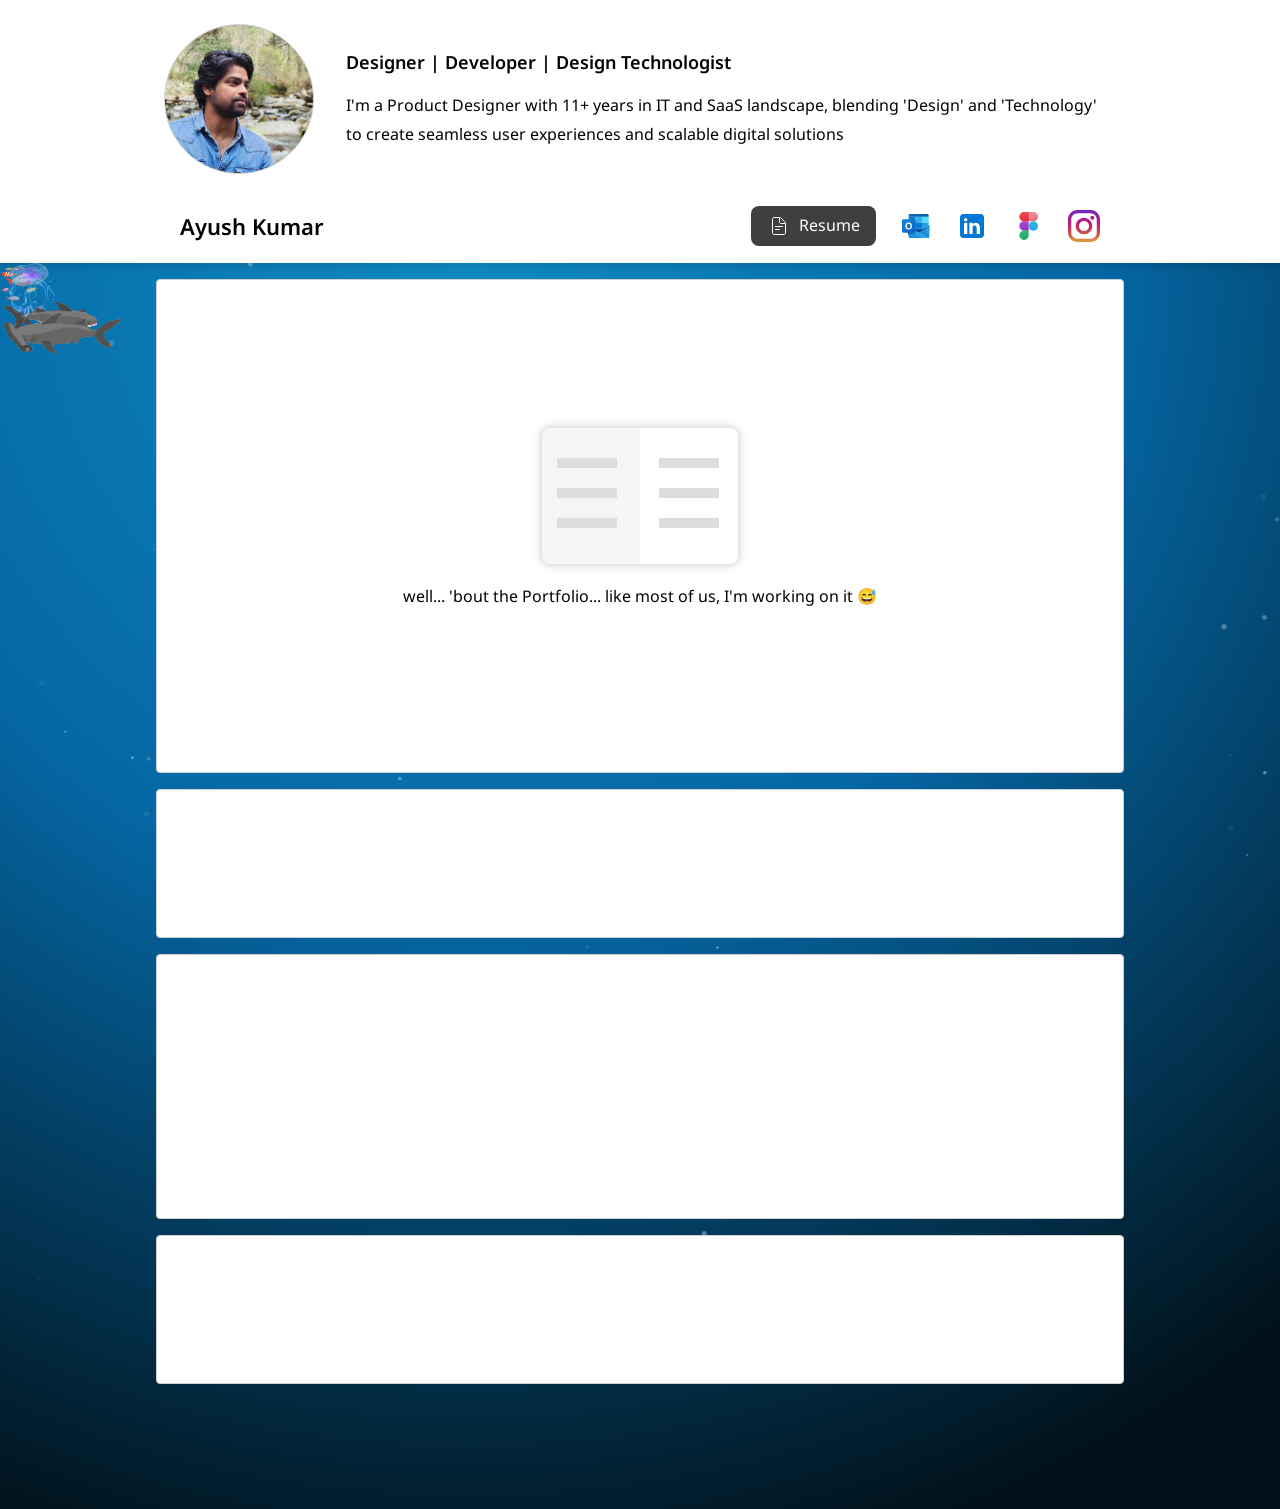
==== index.html @ e48900e7 "sea env" ====
<!DOCTYPE html>
<html>

<head>
    <meta name="description" CONTENT="Ayush Kumar | ayushkumar | ayushkumar.in | ayushkumar-in | Designer | Developer | Design Technologist | Delhi | India">
    <meta name="robots" content="index,follow">
    <meta name="viewport" content="user-scalable=no, width=device-width,height=device-height, initial-scale=1.0" />
    <meta name="theme-color" content="#ffffff" />
    <title>Ayush Kumar | Design Technologist</title>
    <script async src="https://www.googletagmanager.com/gtag/js?id=G-XXXXXXXXXX"></script>
    <script>
        window.dataLayer = window.dataLayer || [];
        function gtag(){dataLayer.push(arguments);}
        gtag('js', new Date());
        gtag('config', 'G-NXZD69PMXP');
    </script>
    <link rel="preconnect" href="https://fonts.googleapis.com">
    <link rel="preconnect" href="https://fonts.gstatic.com" crossorigin>
    <link href="https://fonts.googleapis.com/css2?family=Noto+Sans:ital,wght@0,100..900;1,100..900&display=swap" rel="stylesheet">
    <link rel="stylesheet" href="assets/styles/style.css">
    <link rel="stylesheet" href="assets/styles/loader.css">
    <link rel="stylesheet" href="assets/styles/animate.css">
    <script type="text/javascript" src="assets/scripts/jquery-3.5.1.min.js"></script>
    <script type="text/javascript" src="assets/scripts/particles.min.js"></script>
    <script type="text/javascript" src="assets/scripts/interaction.js"></script>
    <script>
        window.onbeforeunload = function () {
            window.scrollTo(0, 0);
        };
    </script>
</head>

<body>
    <intro>
        <container>
            <div class="intro">
                <dp></dp>
                <intro-text class="flex-y fill-container">
                    <subheader class="fill-container">Designer | Developer | Design Technologist</subheader>
                    <p>I'm a Product Designer with 11+ years in IT and SaaS landscape, blending 'Design' and 'Technology' to create seamless user experiences and scalable digital solutions</p>
                    
                </intro-text>
            </div>
        </container>
    </intro>
    <header class="glass">
        <container class="header">
            <name>Ayush Kumar</name>
            <hyperlink-container class="flex-x">
                <cta onclick="openNewTab('resume')"><iconCTA class="doc"></iconCTA>Resume</cta>
                <social class="outlook" onclick="openNewTab('email')"></social>
                <social class="linkedin" onclick="openNewTab('linkedin')"></social>
                <social class="figma" onclick="openNewTab('figma')"></social>
                <social class="insta" onclick="openNewTab('insta')"></social>
            </hyperlink-container>
        </container>
    </header>

    <background id="background">
        <div id="sea"></div>
        <script src="assets/scripts/sea.js"></script>
        <div id="fishLV1" class="goldfish"></div>
        <div id="fishLV2" class="fish2"></div>
        <img id="fishLV3" class="orca"></img>
        <div id="fishLV4" class="hammer"></div>
        <div id="fishLV4B1" class="jelly"></div>
        <div id="fishLV4B2" class="jelly2"></div> 
    </background>
    
    <container id="content" class="main-container flex-y">
        <content>
            <br/>
            <br/>
            <loader-container>
                <div class="loader"></div>
                <p>well... 'bout the Portfolio... like most of us, I'm working on it 😅</p>
            </loader-container>
            <br/>
            <br/>
        </content>
        <content>
            <br/>
            <br/>
            
            <br/>
            <br/>
        </content>
        <content>
            <br/>
            <br/>
             <br/>
            <br/>
            
            <br/>
            <br/>
            <br/>
            <br/>
        </content>
        <content>
            <br/>
            <br/>
            
            <br/>
            <br/>
        </content>
    </container>
    <script>
        console.log(document.getElementById('content').clientHeight);
        document.getElementsByClassName('particles-js-canvas-el')[0].style.height = (document.getElementById('content').clientHeight) + 100 + "px";
        document.getElementById('background').style.height = (document.getElementById('content').clientHeight) + 100 + "px";
    </script>
</body>

</html>
---- assets/styles/style.css ----
:root{
    --theme-color-dark:#030303;
    --theme-color-accent-1:#3f3f3f;
    --theme-color-accent-2:#6f6f6f;
    --theme-color-accent-3:#9f9f9f;
    --theme-color-accent-4:#cfcfcf;
    --theme-color-accent-5:#efefef;
    --theme-color-light:#ffffff;

    /* #region web typograpgy */
    --web-text-body-s: .875rem;
    --web-text-body: 1rem;
    --web-text-body-l: 1.125rem;
    --web-text-body-xl: 1.25rem;

    --web-text-header : 1.375rem;
    --web-text-header-l: 1.5rem;
    --web-text-header-xl: 1.625rem;
    --web-text-header-xxl: 1.875rem;

    --web-weight-light: 200;
    --web-weight-normal: 400;
    --web-weight-bold: 600;

    --web-line-height-body: 1.8;
    --web-line-height-header: 1.2;
    --web-line-height-note: 1.4;
    /* #endregion */

    --gap-base-s:.25rem;
    --gap-base: .5rem;
    --gap-1: 1rem;
    --gap-2: 1.5rem;
    --gap-3: 2rem;
    --gap-4: 4rem;

}
body{
    background-color: var(--theme-color-accent-5);
    color: var(--theme-color-dark);
    padding: 0;
    margin: 0;
    box-sizing: border-box;
    font-family: "Noto Sans", sans-serif;
    font-optical-sizing: auto;
    font-weight: var(--web-weight-normal);
    font-size: var(--web-text-body);
    font-style: normal;
    line-height: var(--web-line-height-body);
    overflow-x: hidden;
}
.glass{
    box-shadow: 0 4px 8px rgba(0, 0, 0, 0.1);
    backdrop-filter: blur(5.5px);
    border: 1px solid rgba(255, 255, 255, 0.35);
}
intro{
    z-index: 100;
    display: block;
    top: 0;
    left: 0;
    width: 100%;
    background: var(--theme-color-light);

}
.intro{
    display: flex;
    gap: var(--gap-1) var(--gap-3);
    flex-wrap: wrap;
    width: 100%;
    justify-content: space-around;
    align-items: center;
    padding: var(--gap-base);
    padding-bottom: 0 !important;
    height: max-content;
}
dp{
    display: block;
    aspect-ratio: 1 / 1;
    height: 100%;
    /* min-height: 12.5rem; */
    min-height: 9.375rem;
    border: 1px solid var(--theme-color-accent-4);
    border-radius: 50%;
    box-sizing: border-box;
    background-image: url("../images/dp.jpeg");
    background-position: center;
    background-repeat: no-repeat;
    background-size:cover;
}
intro-text{
    min-width: 15.625rem;
}
name{
    width: 20%;
    min-width: 15.625rem;
    margin-left: var(--gap-2);
}
header{
    position: sticky;
    z-index: 99;
    width: 100%;
    top: 0;
    left: 0;
    border-top: 0 !important;
    border-left: 0 !important;
    border-right: 0 !important;
    box-sizing: border-box;
    font-size: var(--web-text-header);
    font-weight: var(--web-weight-bold);
    
    background-color: var(--theme-color-light);
}
.header{
    display: flex;
    justify-content: space-between;
    align-items: center;
    line-height: var(--web-line-height-header);
    gap: var(--gap-1);
}
.flex-x{
    display: flex;
    flex-direction: row;
}
.flex-y{
    display: flex;
    flex-direction: column;
}
.fill-container{
    flex: 1 0 0;
    min-width: 15.625rem;
}
subheader{
    font-size: var(--web-text-body-l);
    margin-top: var(--gap-1);
    box-sizing: border-box;
    line-height: var(--web-line-height-note);
    font-weight: var(--web-weight-bold);
}
logo{
    background-image: url("../images/ayushkumar_dark.svg");
    background-position: center;
    background-repeat: no-repeat;
    background-size: contain;
    height: 50px;
    width: 50px;
}
container{
    display: flex;
    width: 100%;
    max-width: 1000px;
    position: relative;
    left: 50%;
    transform: translateX(-50%);

    padding: var(--gap-1);
    box-sizing: border-box;
}
.main-container{
    gap: var(--gap-1);
}
content{
    box-sizing: border-box;
    width: 100%;
    border: 1px solid var(--theme-color-accent-4);
    border-radius: var(--gap-base-s);
    padding: var(--gap-1);
    background: var(--theme-color-light);
}
hyperlink-container{
    gap: var(--gap-2);
    margin-right: var(--gap-2);
}
social{
    aspect-ratio: 1/1;
    width: 2rem;
    background-position: center;
    background-size: contain;
    background-repeat: no-repeat;
    cursor: pointer;
}
social:hover{transform: scale(1.4);}
social:active{transform: scale(1.4);}
.linkedin{
    background-image: url("../icons/linkedin.svg");
}
.outlook{
    background-image: url("../icons/outlook.svg");
}
.figma{
    background-image: url("../icons/figma.svg");
}
.insta{
    background-image: url("../icons/instagram.svg");
}
cta{
    padding: var(--gap-base) var(--gap-1);
    font-size: var(--web-text-body);
    cursor: pointer;
    display: flex;
    gap: var(--gap-base);
    align-items: center;
    background: var(--theme-color-accent-1);
    color: var(--theme-color-light);
    font-weight: var(--web-weight-normal);
    border-radius: var(--gap-base);
}
cta:hover{transform: scale(1.1);}
cta:active{transform: scale(1.1);}
iconCTA{
    height: 24px;
    width: 24px;
    background-position: center;
    background-repeat: no-repeat;
    background-size: contain;
}
iconCTA.doc{
    background-image: url("../icons/File_dock_light.svg");
}


@media screen and (max-width: 800px) {
    dp{
        min-height: 9.375rem;
    }
    name{
        text-align: center;
        margin-left: 0;;
    }
    intro-text{
        text-align: center;
    }
    .intro{
        flex-direction: column;
    }
    .header{
        flex-direction: column;
    }
    hyperlink-container{
        margin-right: 0;
    }
}

background{
    position: absolute;
    width: 100%;
    cursor:grab;
    min-height: 100%;
}
.particles-js-canvas-el{
    position: relative !important;
    z-index: 1;
}
#sea{
    position: absolute;
    width: 100%;
    min-height: 100%;
    background: radial-gradient(102.87% 107.68% at 36.69% 0%, #0E8AC1 0%, #0567A5 48.1%, #01121A 100%);
}
.droplets1{    
        background-image:url("../images/webDepth1.png");    
}
.droplets2{    
    background-image:url("../images/webDepth2.png");
    background-repeat: repeat-x;
}

.droplets3{   
    background-image:url("../images/webDepth3.png");
    background-repeat: repeat-x;
}
---- assets/styles/loader.css ----
.loader {
          width: 200px;
          height: 140px;
          /* background: #979794; */
          box-sizing: border-box;
          position: relative;
          border-radius:10px;
          perspective: 1000px;
        }

        .loader:before{
          content: '';
          position: absolute;
          left: 2px;
          right: 2px;
          top: 2px;
          bottom: 2px;
          border-radius:8px;
          background: #f5f5f5  no-repeat;
          background-size: 60px 10px;
          background-image: 	linear-gradient(#ddd 100px, transparent 0) ,
                    linear-gradient(#ddd 100px, transparent 0), 
                    linear-gradient(#ddd 100px, transparent 0), 
                    linear-gradient(#ddd 100px, transparent 0), 
                    linear-gradient(#ddd 100px, transparent 0), 
                    linear-gradient(#ddd 100px, transparent 0);
          
          background-position: 15px 30px , 15px 60px , 15px 90px, 
                    105px 30px , 105px 60px , 105px 90px;
          box-shadow: 0 0 10px rgba(0,0,0,0.25);
        }
        .loader:after {
          content: '';
            position: absolute;
            width: calc(50% - 2px);
            right: 2px;
            top: 2px;
            bottom: 2px;
            border-radius: 0 8px 8px 0;
            background: #fff no-repeat;
            background-size: 60px 10px;
            background-image: linear-gradient(#ddd 100px, transparent 0), 
                    linear-gradient(#ddd 100px, transparent 0), 
                    linear-gradient(#ddd 100px, transparent 0);
            background-position: 50% 30px ,50% 60px , 50%  90px;
            transform: rotateY(0deg );
            transform-origin: left center;
          animation: paging 1s linear infinite;
        }


        @keyframes paging {
          to {
            transform: rotateY( -180deg );
          }
        }

loader-container{
  display: grid;
  place-items: center;
  align-items: center;
  padding: 72px;
}
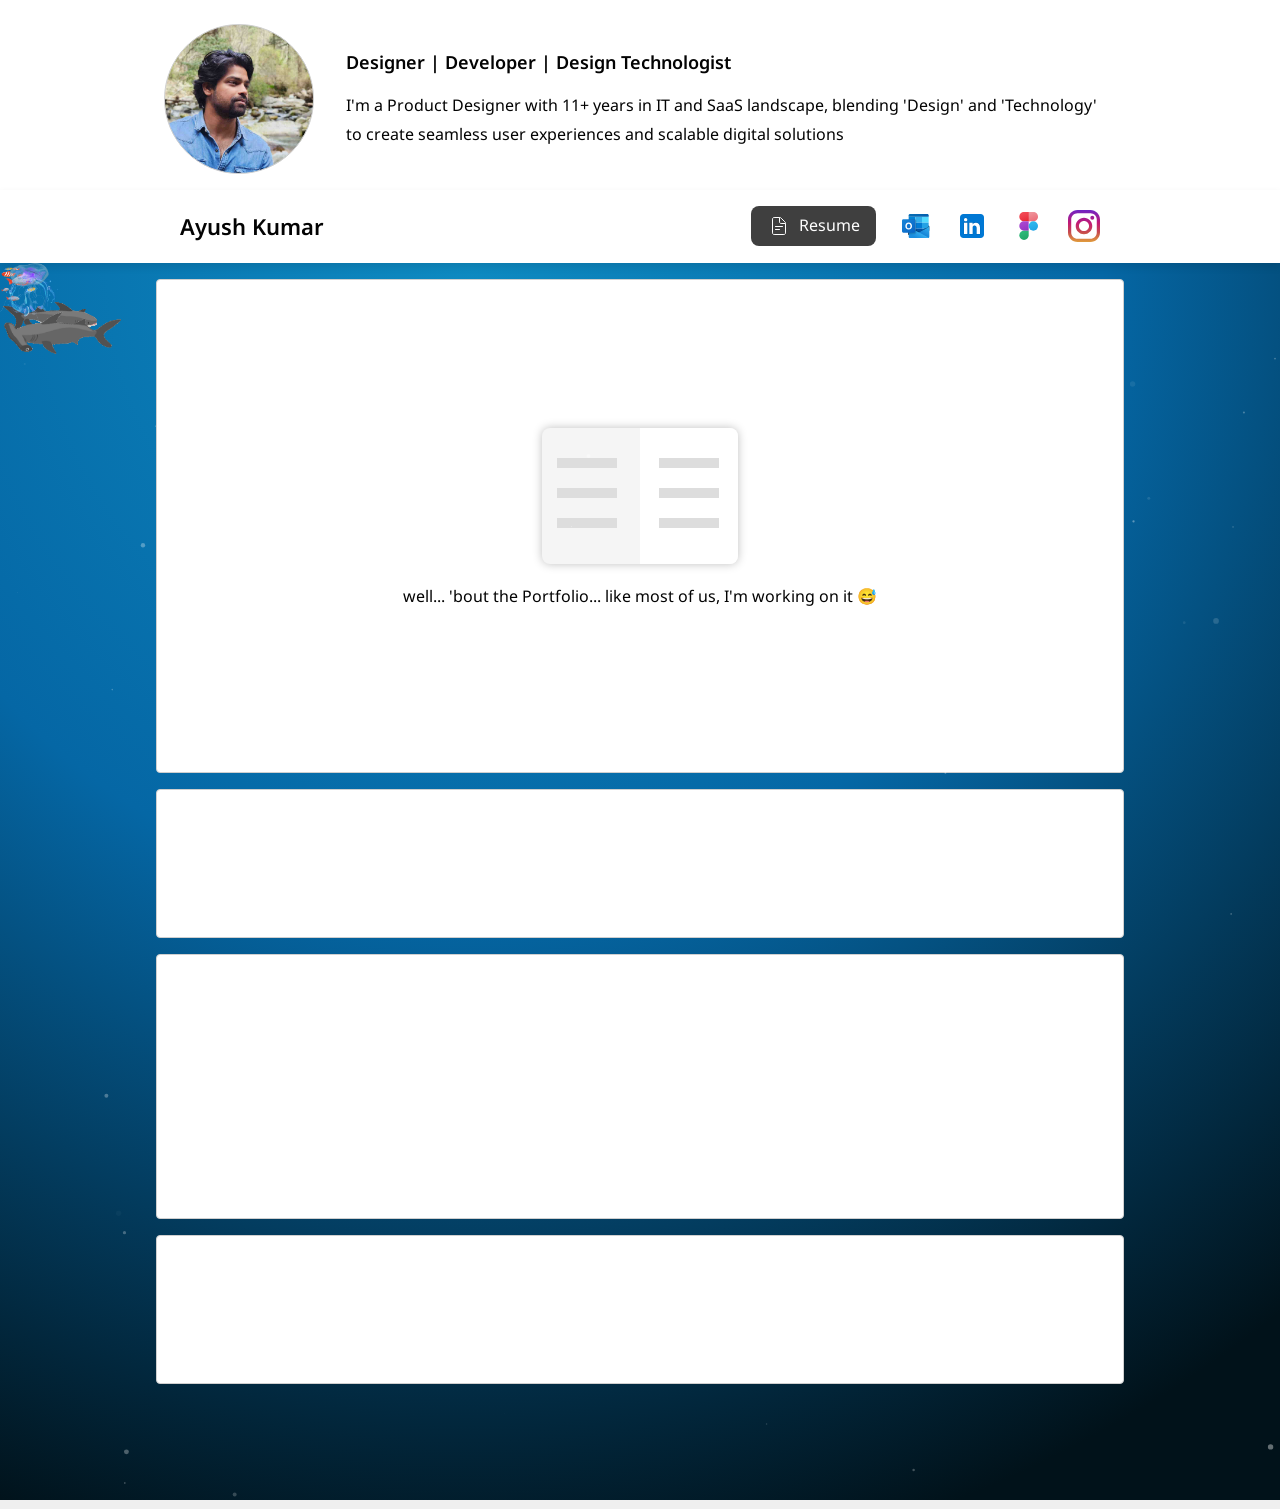
==== commit 1a6bb907: "window resize" ====
--- a/index.html
+++ b/index.html
@@ -55,7 +55,6 @@
             </hyperlink-container>
         </container>
     </header>
-
     <background id="background">
         <div id="sea"></div>
         <script src="assets/scripts/sea.js"></script>
@@ -66,7 +65,6 @@
         <div id="fishLV4B1" class="jelly"></div>
         <div id="fishLV4B2" class="jelly2"></div> 
     </background>
-    
     <container id="content" class="main-container flex-y">
         <content>
             <br/>
@@ -104,10 +102,12 @@
             <br/>
         </content>
     </container>
+    
     <script>
-        console.log(document.getElementById('content').clientHeight);
-        document.getElementsByClassName('particles-js-canvas-el')[0].style.height = (document.getElementById('content').clientHeight) + 100 + "px";
-        document.getElementById('background').style.height = (document.getElementById('content').clientHeight) + 100 + "px";
+        // document.getElementsByClassName('particles-js-canvas-el')[0].style.height = (document.getElementById('content').clientHeight) + 100 + "px";
+        // document.getElementById('background').style.height = (document.getElementById('content').clientHeight) + 100 + "px";
+        // document.getElementById('background').style.transform = "scale(.8)";
+        // document.getElementById('background').style.transform = "scale(1)";
     </script>
 </body>
 
--- a/assets/styles/style.css
+++ b/assets/styles/style.css
@@ -244,6 +244,7 @@
 background{
     position: absolute;
     width: 100%;
+    max-width: 100%;
     cursor:grab;
     min-height: 100%;
 }
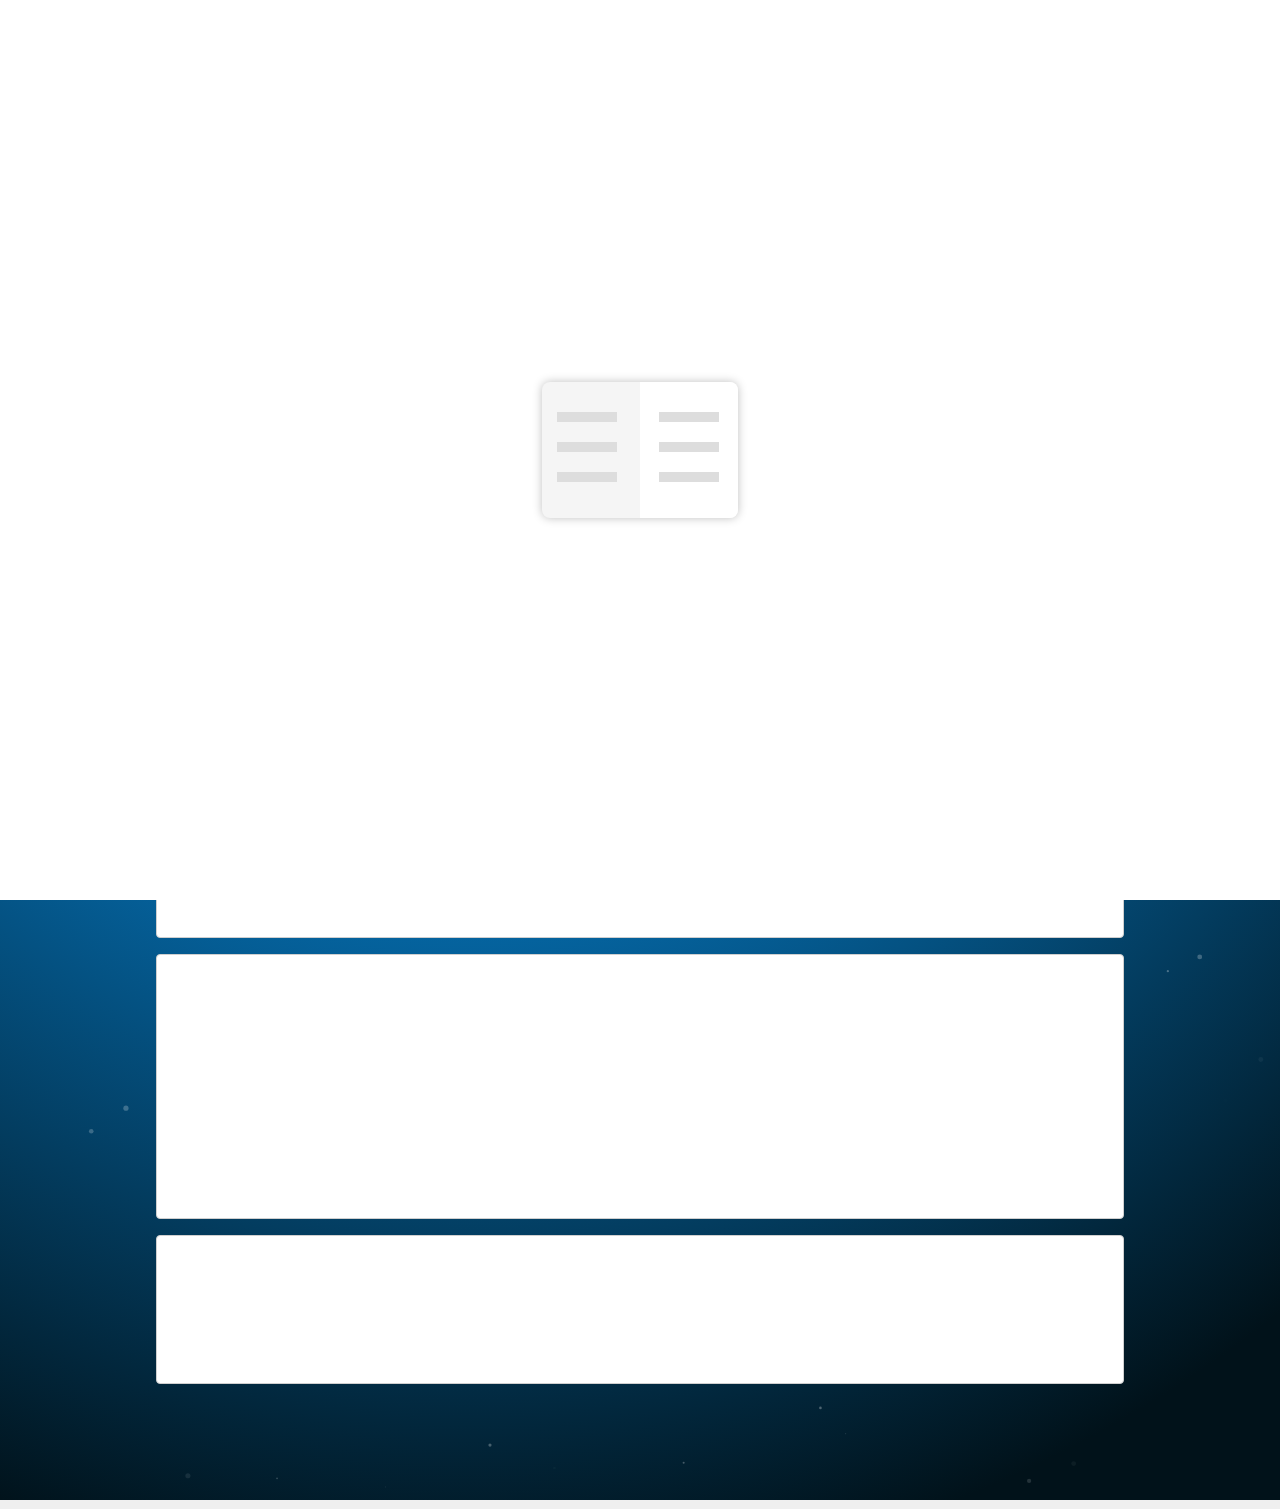
==== commit da12f124: "main load screen" ====
--- a/index.html
+++ b/index.html
@@ -31,6 +31,9 @@
 </head>
 
 <body>
+    <mainLoader id="mainLoader">
+        <div class="loader"></div>
+    </mainLoader>
     <intro>
         <container>
             <div class="intro">
--- a/assets/styles/style.css
+++ b/assets/styles/style.css
@@ -258,15 +258,13 @@
     min-height: 100%;
     background: radial-gradient(102.87% 107.68% at 36.69% 0%, #0E8AC1 0%, #0567A5 48.1%, #01121A 100%);
 }
-.droplets1{    
-        background-image:url("../images/webDepth1.png");    
-}
-.droplets2{    
-    background-image:url("../images/webDepth2.png");
-    background-repeat: repeat-x;
-}
-
-.droplets3{   
-    background-image:url("../images/webDepth3.png");
-    background-repeat: repeat-x;
-}
+mainLoader{
+    position: absolute;
+    z-index: 101;
+    width: 100%;
+    height: 100%;
+    background: var(--theme-color-light);
+    display: grid;
+    place-items: center;
+    align-items: center;
+}
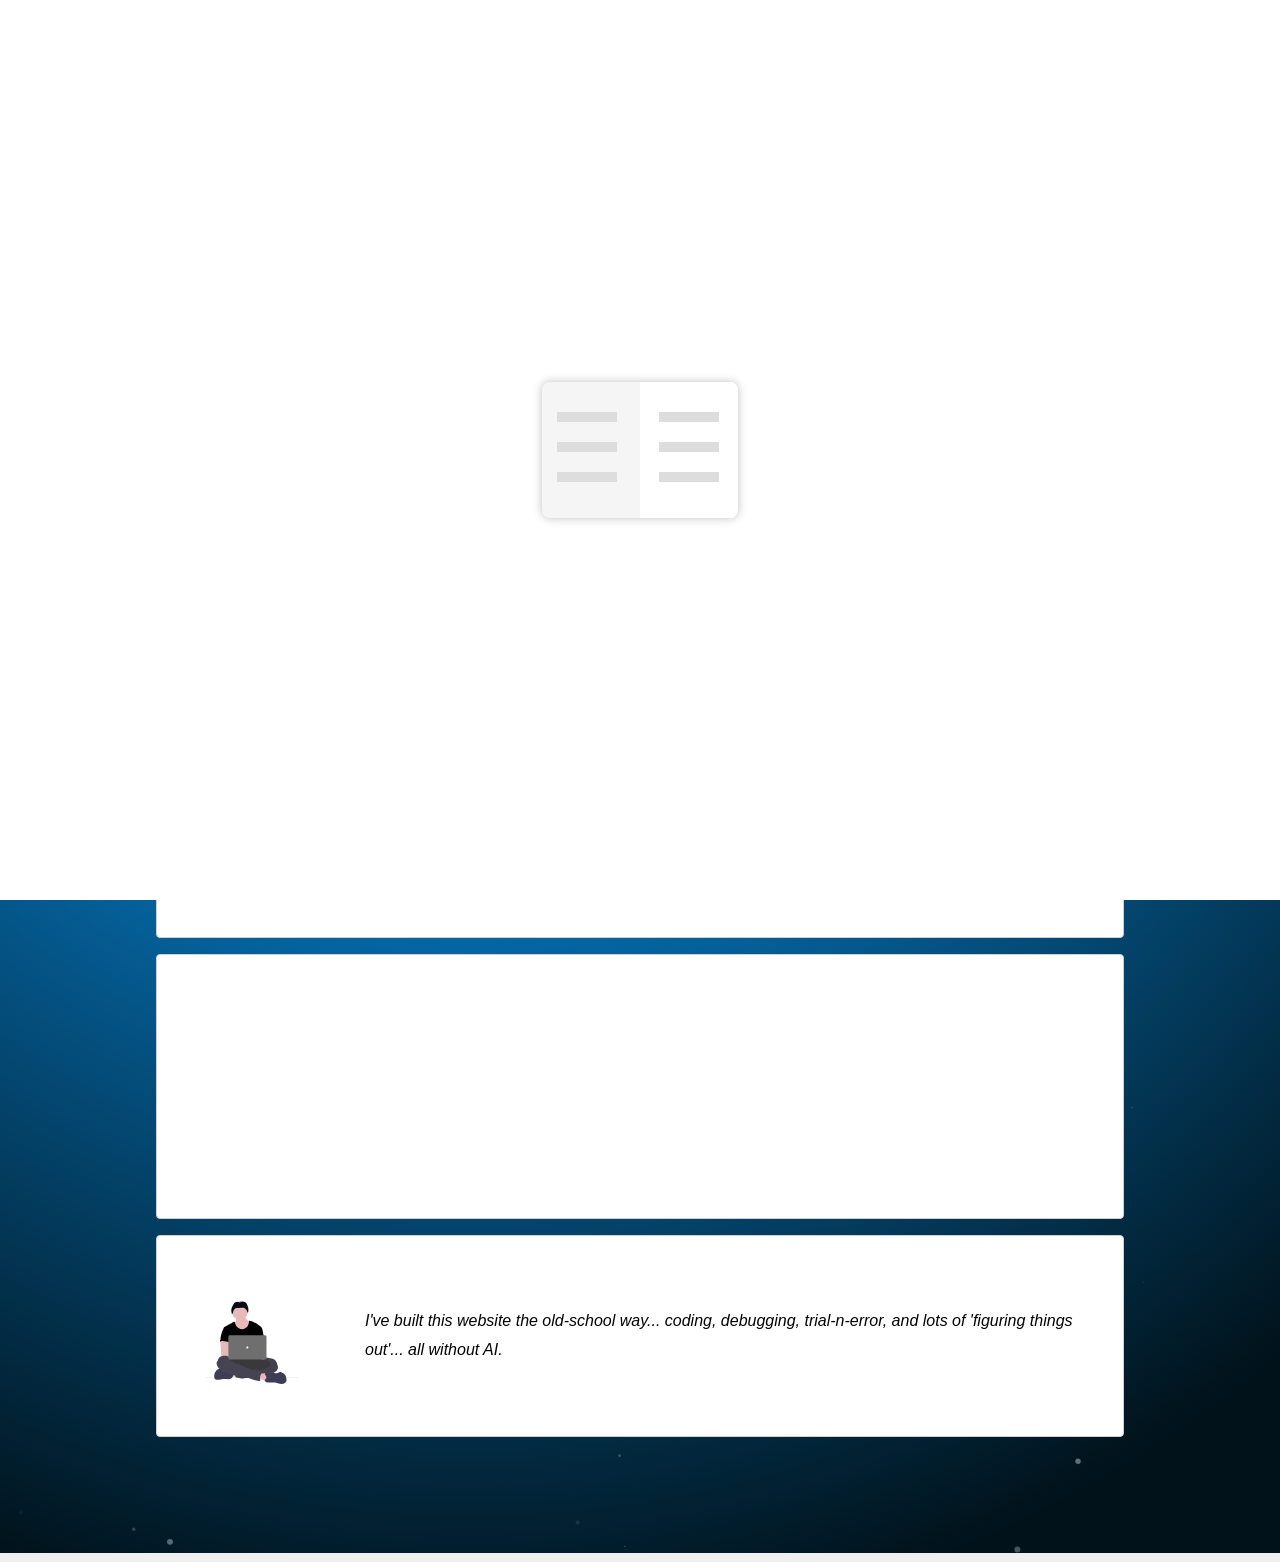
==== commit 704f08ab: "update" ====
--- a/index.html
+++ b/index.html
@@ -50,11 +50,11 @@
         <container class="header">
             <name>Ayush Kumar</name>
             <hyperlink-container class="flex-x">
-                <cta onclick="openNewTab('resume')"><iconCTA class="doc"></iconCTA>Resume</cta>
                 <social class="outlook" onclick="openNewTab('email')"></social>
                 <social class="linkedin" onclick="openNewTab('linkedin')"></social>
                 <social class="figma" onclick="openNewTab('figma')"></social>
                 <social class="insta" onclick="openNewTab('insta')"></social>
+                <cta onclick="openNewTab('resume')"><iconCTA class="doc"></iconCTA>Resume</cta>
             </hyperlink-container>
         </container>
     </header>
@@ -98,11 +98,10 @@
             <br/>
         </content>
         <content>
-            <br/>
-            <br/>
-            
-            <br/>
-            <br/>
+            <footnote>
+                <code></code>
+                I've built this website the old-school way... coding, debugging, trial-n-error, and lots of 'figuring things out'... all without AI.
+            </footnote>
         </content>
     </container>
     
--- a/assets/styles/style.css
+++ b/assets/styles/style.css
@@ -161,6 +161,7 @@
 }
 content{
     box-sizing: border-box;
+    z-index: 1;
     width: 100%;
     border: 1px solid var(--theme-color-accent-4);
     border-radius: var(--gap-base-s);
@@ -217,7 +218,20 @@
 iconCTA.doc{
     background-image: url("../icons/File_dock_light.svg");
 }
-
+footnote{
+    display: flex;
+    align-items: center;
+    font-style: italic;
+    padding: var(--gap-base-s) var(--gap-3);
+}
+code{
+    background: url("../images/code.svg");
+    background-position: center;
+    background-repeat: no-repeat;
+    background-size: contain;
+    aspect-ratio: 1/1;
+    height: 10rem;
+}
 
 @media screen and (max-width: 800px) {
     dp{
@@ -239,10 +253,15 @@
     hyperlink-container{
         margin-right: 0;
     }
+    footnote{
+        flex-direction: column;
+        text-align: center;
+    }
 }
 
 background{
     position: absolute;
+    z-index: 0;
     width: 100%;
     max-width: 100%;
     cursor:grab;
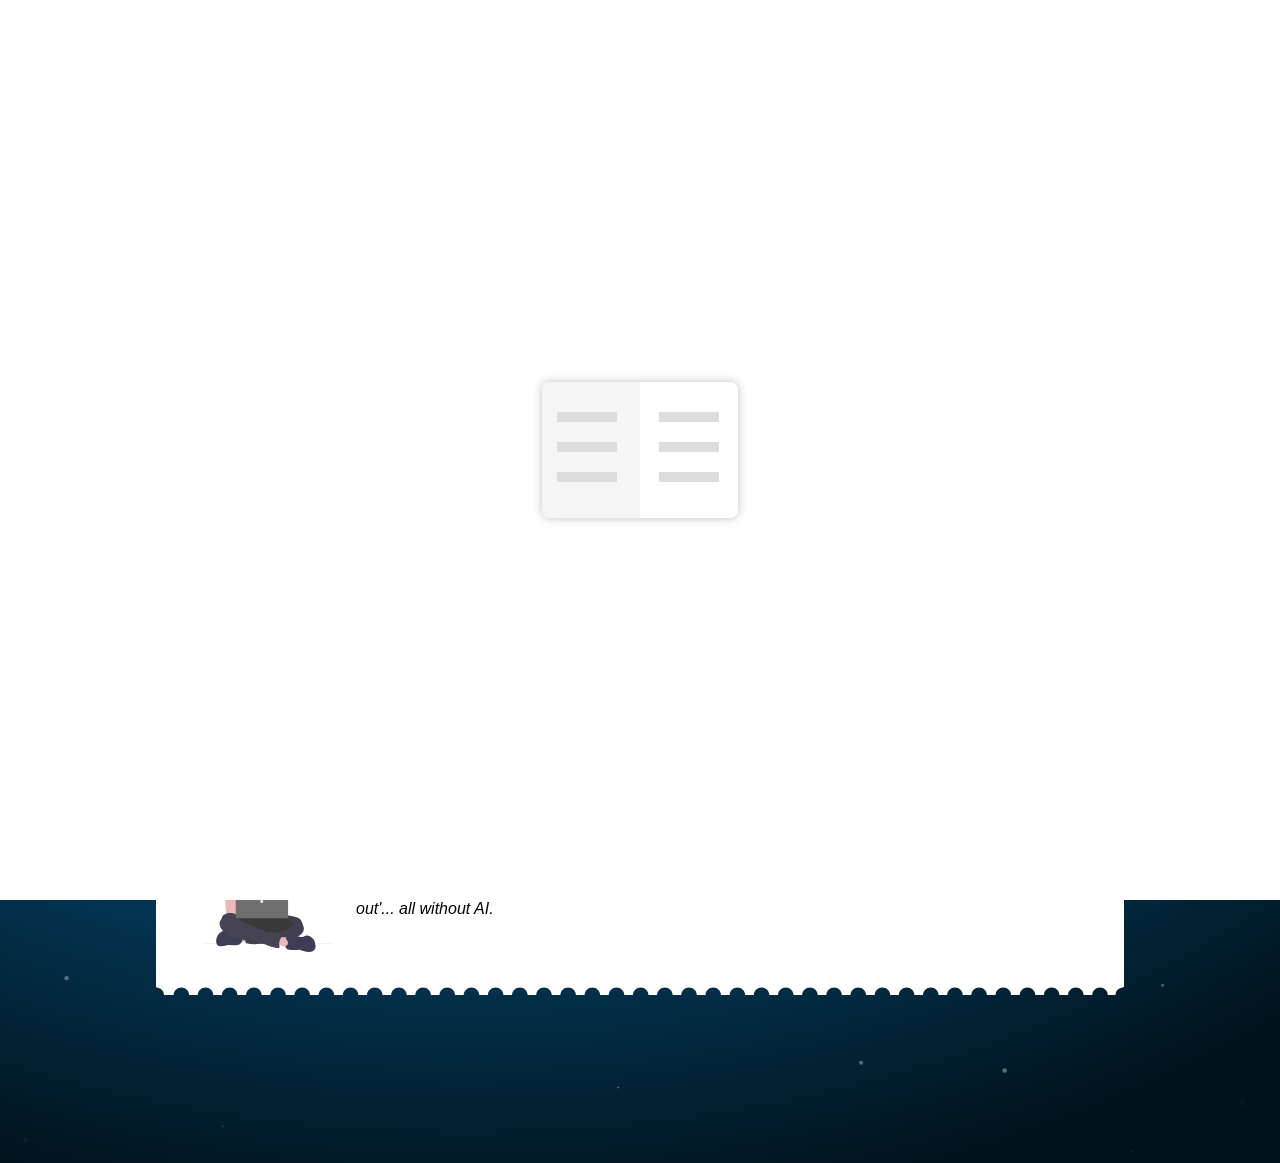
==== commit 9ce2cd37: "paper cut" ====
--- a/index.html
+++ b/index.html
@@ -70,6 +70,7 @@
     </background>
     <container id="content" class="main-container flex-y">
         <content>
+            <top-cut></top-cut>
             <br/>
             <br/>
             <loader-container>
@@ -78,30 +79,15 @@
             </loader-container>
             <br/>
             <br/>
+            <bottom-cut></bottom-cut>
         </content>
         <content>
-            <br/>
-            <br/>
-            
-            <br/>
-            <br/>
-        </content>
-        <content>
-            <br/>
-            <br/>
-             <br/>
-            <br/>
-            
-            <br/>
-            <br/>
-            <br/>
-            <br/>
-        </content>
-        <content>
+            <top-cut></top-cut>
             <footnote>
                 <code></code>
                 I've built this website the old-school way... coding, debugging, trial-n-error, and lots of 'figuring things out'... all without AI.
             </footnote>
+            <bottom-cut></bottom-cut>
         </content>
     </container>
     
--- a/assets/styles/style.css
+++ b/assets/styles/style.css
@@ -156,6 +156,9 @@
     padding: var(--gap-1);
     box-sizing: border-box;
 }
+#content{
+    gap: var(--gap-1);
+}
 .main-container{
     gap: var(--gap-1);
 }
@@ -163,11 +166,65 @@
     box-sizing: border-box;
     z-index: 1;
     width: 100%;
-    border: 1px solid var(--theme-color-accent-4);
-    border-radius: var(--gap-base-s);
+    /* border: 1px solid var(--theme-color-accent-4); */
+    /* border-radius: var(--gap-base-s); */
     padding: var(--gap-1);
     background: var(--theme-color-light);
 }
+top-cut{
+    content: '';
+    position:relative ;
+    display: block;
+    top: -24px;
+    left: -1rem;
+    width: calc(100% + 2rem);
+    height: 8px;
+    background:url("../images/web-cut-up.svg");
+    background-position:bottom;
+    background-size:cover;
+    background-repeat: no-repeat;
+}
+bottom-cut{
+    content: '';
+    position: relative;
+    display: block;
+    bottom: -24px;
+    left: -1rem;
+    width: calc(100% + 2rem);
+    height: 8px;
+    background:url("../images/web-cut-down.svg");
+    background-position:top;
+    background-size:cover;
+    background-repeat: no-repeat;
+
+}
+/* content::before{
+    content: '';
+    position: absolute;
+    box-sizing: border-box;
+    top: 1px;
+    left: 1rem;
+    width: calc(100% - 2rem);
+    height: 16px;
+    background:url("../images/web-cut-up.svg");
+    background-position:top;
+    background-size:cover;
+    background-repeat: no-repeat;
+
+} */
+/* content::after {
+      content: '';
+      position: absolute;
+      box-sizing: border-box;
+      bottom: 1px;
+      left: 1rem;
+      width: calc(100% - 2rem);
+      height: 16px;
+      background:url("../images/web-cut-down.svg");
+      background-position:top;
+      background-size:cover;
+      background-repeat: no-repeat;
+} */
 hyperlink-container{
     gap: var(--gap-2);
     margin-right: var(--gap-2);
@@ -223,6 +280,7 @@
     align-items: center;
     font-style: italic;
     padding: var(--gap-base-s) var(--gap-3);
+    gap: var(--gap-2);
 }
 code{
     background: url("../images/code.svg");
@@ -230,7 +288,7 @@
     background-repeat: no-repeat;
     background-size: contain;
     aspect-ratio: 1/1;
-    height: 10rem;
+    height: 8rem;
 }
 
 @media screen and (max-width: 800px) {
@@ -275,7 +333,8 @@
     position: absolute;
     width: 100%;
     min-height: 100%;
-    background: radial-gradient(102.87% 107.68% at 36.69% 0%, #0E8AC1 0%, #0567A5 48.1%, #01121A 100%);
+    background: radial-gradient(102.87% 107.68% at 36.69% 0%, #0E8AC1 0%, #0567A5 28.1%, #01121A 100%);
+    /* background: radial-gradient(102.87% 107.68% at 36.69% 0%, #0E8AC1 0%, #0567A5 48.1%, #01121A 100%); */
 }
 mainLoader{
     position: absolute;
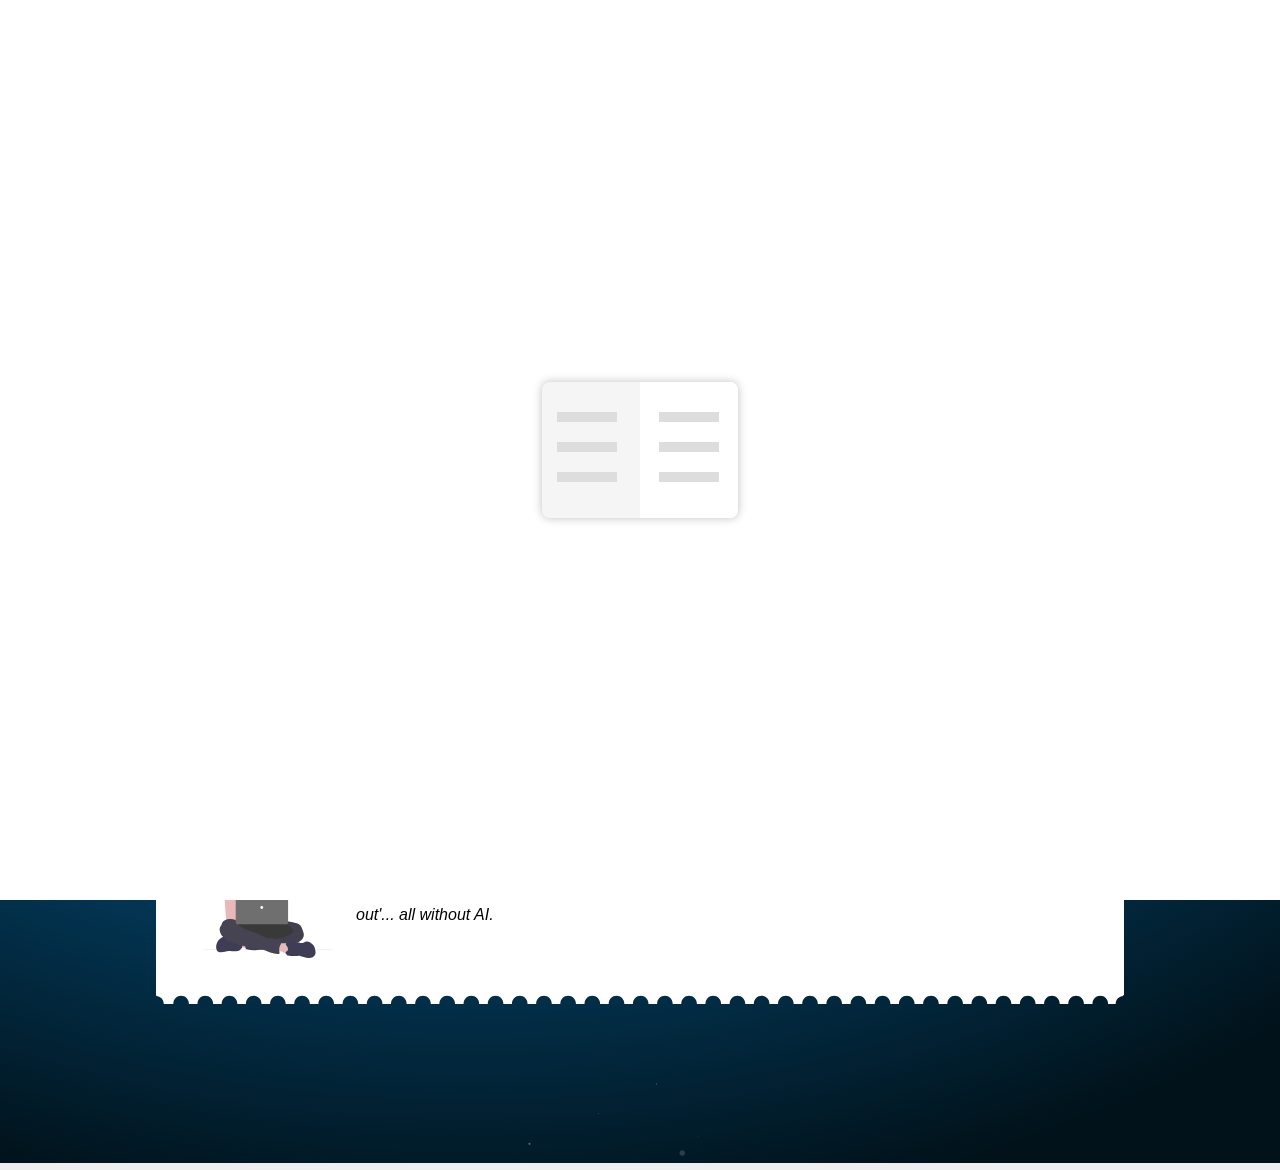
==== commit 2355fe51: "update" ====
--- a/index.html
+++ b/index.html
@@ -81,6 +81,7 @@
             <br/>
             <bottom-cut></bottom-cut>
         </content>
+       
         <content>
             <top-cut></top-cut>
             <footnote>
--- a/assets/styles/style.css
+++ b/assets/styles/style.css
@@ -175,56 +175,29 @@
     content: '';
     position:relative ;
     display: block;
-    top: -24px;
+    top: -1.5rem;
     left: -1rem;
     width: calc(100% + 2rem);
-    height: 8px;
+    height: .625rem;
     background:url("../images/web-cut-up.svg");
-    background-position:bottom;
-    background-size:cover;
+    background-position:top;
+    background-size:100%;
     background-repeat: no-repeat;
 }
 bottom-cut{
     content: '';
     position: relative;
     display: block;
-    bottom: -24px;
+    bottom: -1.536rem;
     left: -1rem;
     width: calc(100% + 2rem);
-    height: 8px;
+    height: .625rem;
     background:url("../images/web-cut-down.svg");
-    background-position:top;
-    background-size:cover;
-    background-repeat: no-repeat;
-
-}
-/* content::before{
-    content: '';
-    position: absolute;
-    box-sizing: border-box;
-    top: 1px;
-    left: 1rem;
-    width: calc(100% - 2rem);
-    height: 16px;
-    background:url("../images/web-cut-up.svg");
-    background-position:top;
-    background-size:cover;
-    background-repeat: no-repeat;
-
-} */
-/* content::after {
-      content: '';
-      position: absolute;
-      box-sizing: border-box;
-      bottom: 1px;
-      left: 1rem;
-      width: calc(100% - 2rem);
-      height: 16px;
-      background:url("../images/web-cut-down.svg");
-      background-position:top;
-      background-size:cover;
-      background-repeat: no-repeat;
-} */
+    background-position:bottom;
+    background-size:100%;
+    background-repeat: no-repeat;
+
+}
 hyperlink-container{
     gap: var(--gap-2);
     margin-right: var(--gap-2);
@@ -315,6 +288,31 @@
         flex-direction: column;
         text-align: center;
     }
+    top-cut{
+        padding: 0;
+        top: -1.312rem;
+        left: -1rem;
+        width: calc(100% + 2rem);
+        height: .314rem;
+        background:url("../images/mob-cut-up.svg");
+        background-size: 100%;
+        background-position: top;
+        background-repeat: no-repeat;
+    }
+    bottom-cut{
+        padding: 0;
+        bottom: -1.312rem;
+        left: -1rem;
+        width: calc(100% + 2rem);
+        height: .314rem;
+        background:url("../images/mob-cut-down.svg");
+        background-size: 100%;
+        background-position: bottom;
+        background-repeat: no-repeat;
+    }
+    #content{
+        gap: .625rem;
+    }
 }
 
 background{
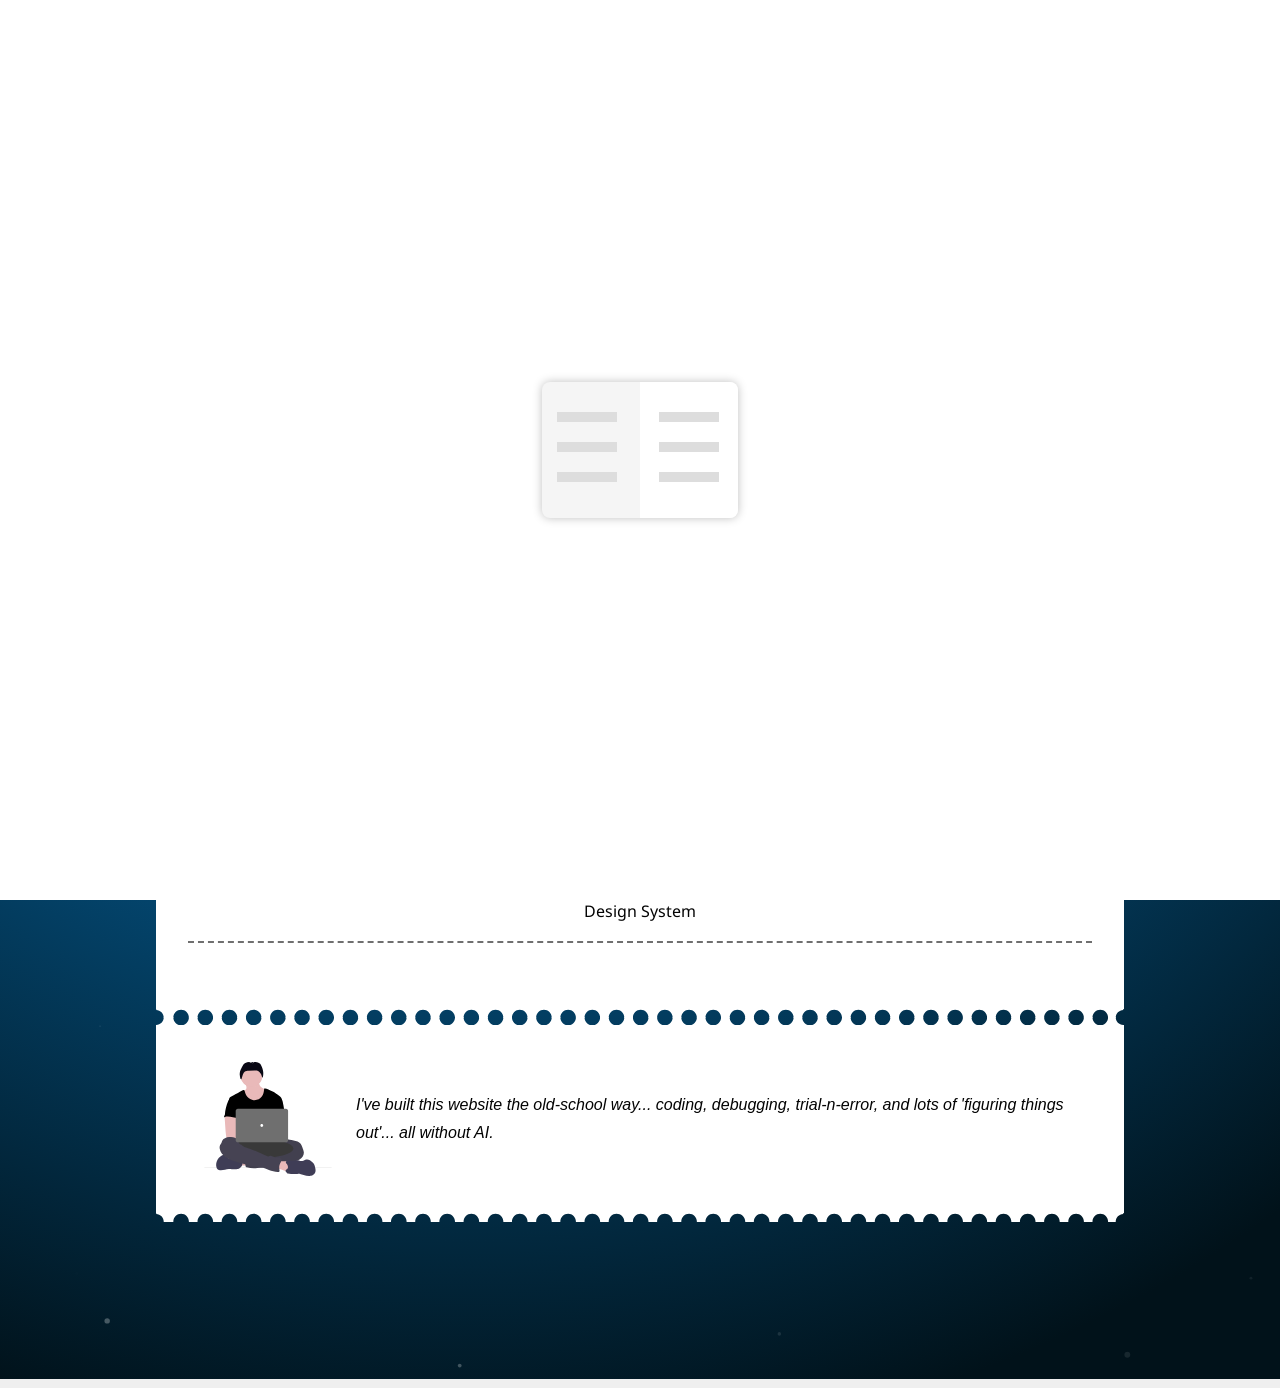
==== commit 06c0309f: "update" ====
--- a/index.html
+++ b/index.html
@@ -61,24 +61,61 @@
     <background id="background">
         <div id="sea"></div>
         <script src="assets/scripts/sea.js"></script>
-        <div id="fishLV1" class="goldfish"></div>
+        <!-- <div id="fishLV1" class="goldfish"></div>
         <div id="fishLV2" class="fish2"></div>
         <img id="fishLV3" class="orca"></img>
         <div id="fishLV4" class="hammer"></div>
         <div id="fishLV4B1" class="jelly"></div>
-        <div id="fishLV4B2" class="jelly2"></div> 
+        <div id="fishLV4B2" class="jelly2"></div>  -->
     </background>
     <container id="content" class="main-container flex-y">
         <content>
             <top-cut></top-cut>
-            <br/>
-            <br/>
-            <loader-container>
-                <div class="loader"></div>
-                <p>well... 'bout the Portfolio... like most of us, I'm working on it 😅</p>
-            </loader-container>
-            <br/>
-            <br/>
+            <work>
+                <work-title>Plugin Work</work-title>
+                <project-container>
+                    <project>
+                        <project-title>
+                            Design Bud
+                        </project-title>
+                        <project-image id="designBud"></project-image>
+                        <project-details>
+                            Design Bud helps to optimize & organize the Figma file
+                        </project-details>
+                    </project>
+                    <project>
+                        <project-title>
+                            Spell Based Plugins
+                        </project-title>
+                        <project-image id="spells"></project-image>
+                        <project-details>
+                            Exploration of bringing wizarding world seplls into the World of Figma
+                        </project-details>
+                    </project>
+                    <project>
+                        <project-title>
+                            Project Template Generator
+                        </project-title>
+                        <project-image id="PTG"></project-image>
+                        <project-details>
+                            This plugin creates dedicated pages in the Figma file to organize the project
+                        </project-details>
+                    </project>
+                </project-container>
+            </work>
+            <bottom-cut></bottom-cut>
+        </content>
+
+        <content>
+            <top-cut></top-cut>
+            <work>
+                <work-title>Design System</work-title>
+                <project-container>
+                    <project></project>
+                    <project></project>
+                    <project></project>
+                </project-container>
+            </work>
             <bottom-cut></bottom-cut>
         </content>
        
@@ -90,6 +127,7 @@
             </footnote>
             <bottom-cut></bottom-cut>
         </content>
+
     </container>
     
     <script>
--- a/assets/styles/style.css
+++ b/assets/styles/style.css
@@ -263,6 +263,82 @@
     aspect-ratio: 1/1;
     height: 8rem;
 }
+work{
+    box-sizing: border-box;
+    display: flex;
+    flex-direction: column;
+    width: 100%;
+    height: 100%;
+    padding: 0 var(--gap-1);
+}
+work-title{
+    box-sizing: border-box;
+    display: grid;
+    place-items: center;
+    border-bottom: 2px dashed var(--theme-color-accent-2);
+    padding: var(--gap-1) 0;
+}
+project-container{
+    box-sizing: border-box;
+    width: 100%;
+    display: flex;
+    flex-wrap: wrap;
+    padding-top: var(--gap-2);
+    padding-bottom: var(--gap-1);
+    gap: var(--gap-1);
+    justify-content: space-around;
+}
+project{
+    display: flex;
+    flex-direction: column;
+    box-sizing: border-box;
+    width:calc(32% - .5rem);
+    cursor: pointer;
+}
+project-title{
+    box-sizing: border-box;
+    padding: var(--gap-1);
+    font-size: var(--web-text-body-s);
+    background: var(--theme-color-accent-1);
+    color: var(--theme-color-light);
+    display: grid;
+    place-items: center;
+    border-radius: var(--gap-base) var(--gap-base) 0 0;
+    text-align: center;
+}
+project-image{
+    display: block;
+    box-sizing: border-box;
+    aspect-ratio: 1/1;
+    width: 100%;
+    border-radius: 0 0 var(--gap-base) var(--gap-base);
+    background-position: center !important;
+    background-size: cover !important;
+    background-repeat: no-repeat !important;
+    box-shadow: 0 6px 6px rgba(0, 0, 0, 0.1);
+    border: 1px solid var(--theme-color-accent-4);
+    transform-style: preserve-3d;
+    /* border-bottom: 2px solid var(--theme-color-accent-1); */
+}
+project-image:hover{
+    box-shadow: 0 6px 10px rgba(0, 0, 0, 0.3);
+}
+project-details{
+    box-sizing: border-box;
+    padding: var(--gap-base);
+    font-size: var(--web-text-body-s);
+    border-radius: 0 0 var(--gap-base) var(--gap-base);
+    text-align: center;
+}
+#designBud{
+    background: url("../projects/designBud/Design\ Bud.svg");
+}
+#PTG{
+    background: url("../projects/PTG/PTG.svg");
+}
+#spells{
+    background: url("../projects/spells/Spells.svg");
+}
 
 @media screen and (max-width: 800px) {
     dp{
@@ -313,6 +389,12 @@
     #content{
         gap: .625rem;
     }
+    project{
+        width: 80%;
+    }
+    project-container{
+        gap:var(--gap-2);
+    }
 }
 
 background{
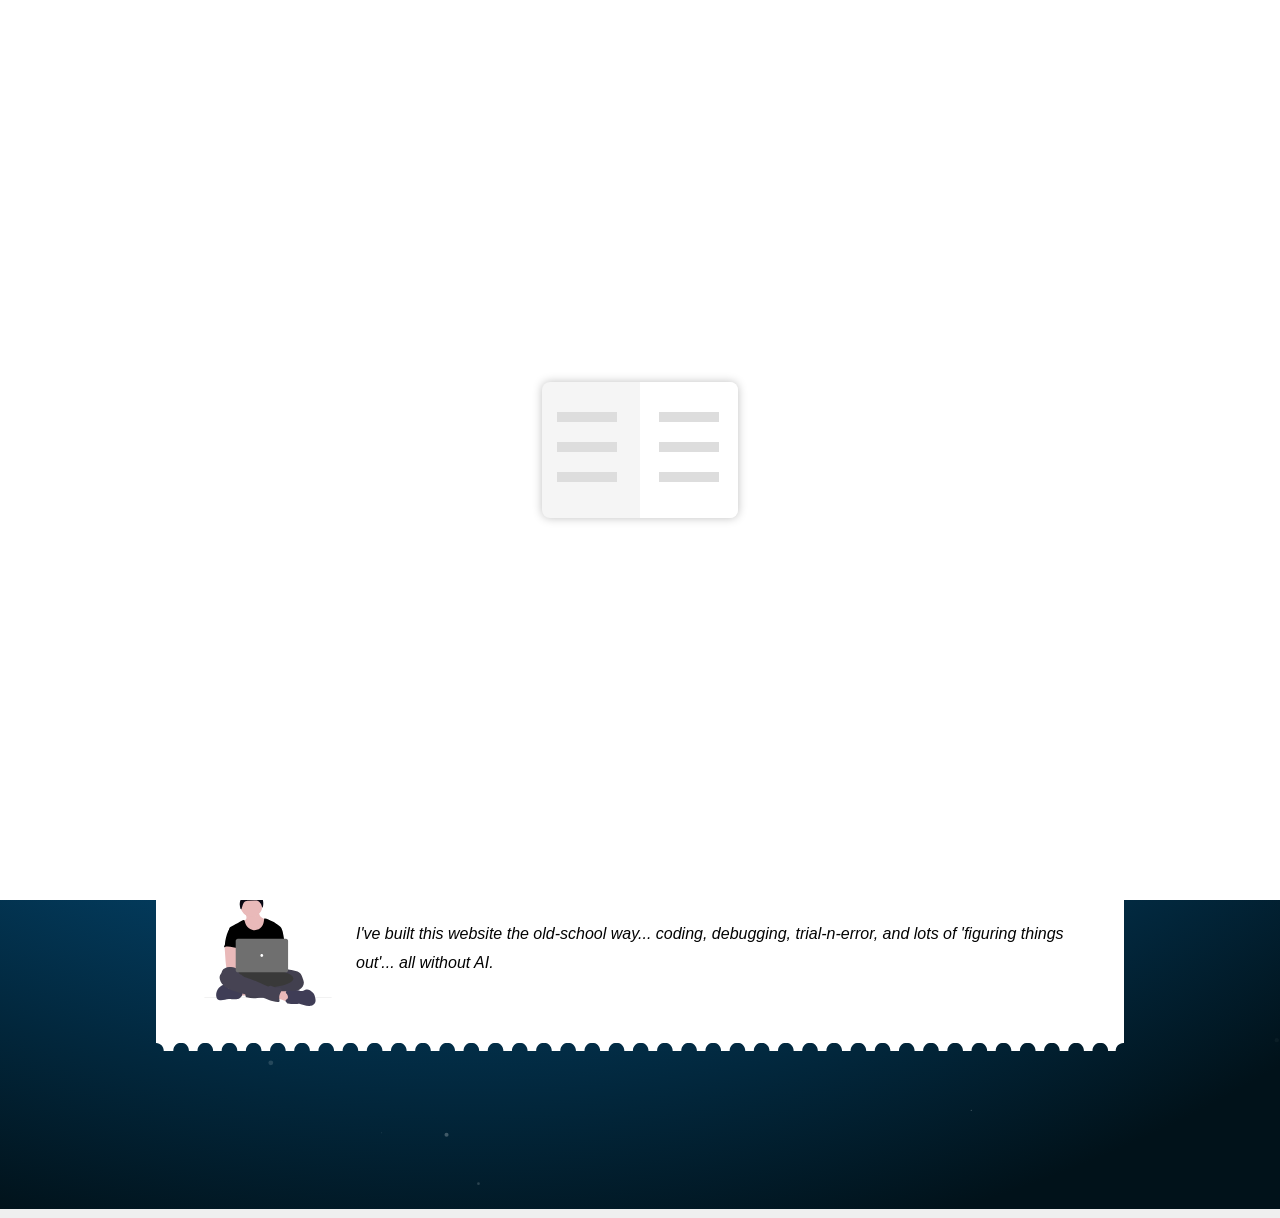
==== commit 45f3d59b: "update" ====
--- a/index.html
+++ b/index.html
@@ -106,7 +106,7 @@
             <bottom-cut></bottom-cut>
         </content>
 
-        <content>
+        <!-- <content>
             <top-cut></top-cut>
             <work>
                 <work-title>Design System</work-title>
@@ -117,7 +117,7 @@
                 </project-container>
             </work>
             <bottom-cut></bottom-cut>
-        </content>
+        </content> -->
        
         <content>
             <top-cut></top-cut>
--- a/assets/styles/style.css
+++ b/assets/styles/style.css
@@ -390,7 +390,7 @@
         gap: .625rem;
     }
     project{
-        width: 80%;
+        width: 90%;
     }
     project-container{
         gap:var(--gap-2);
